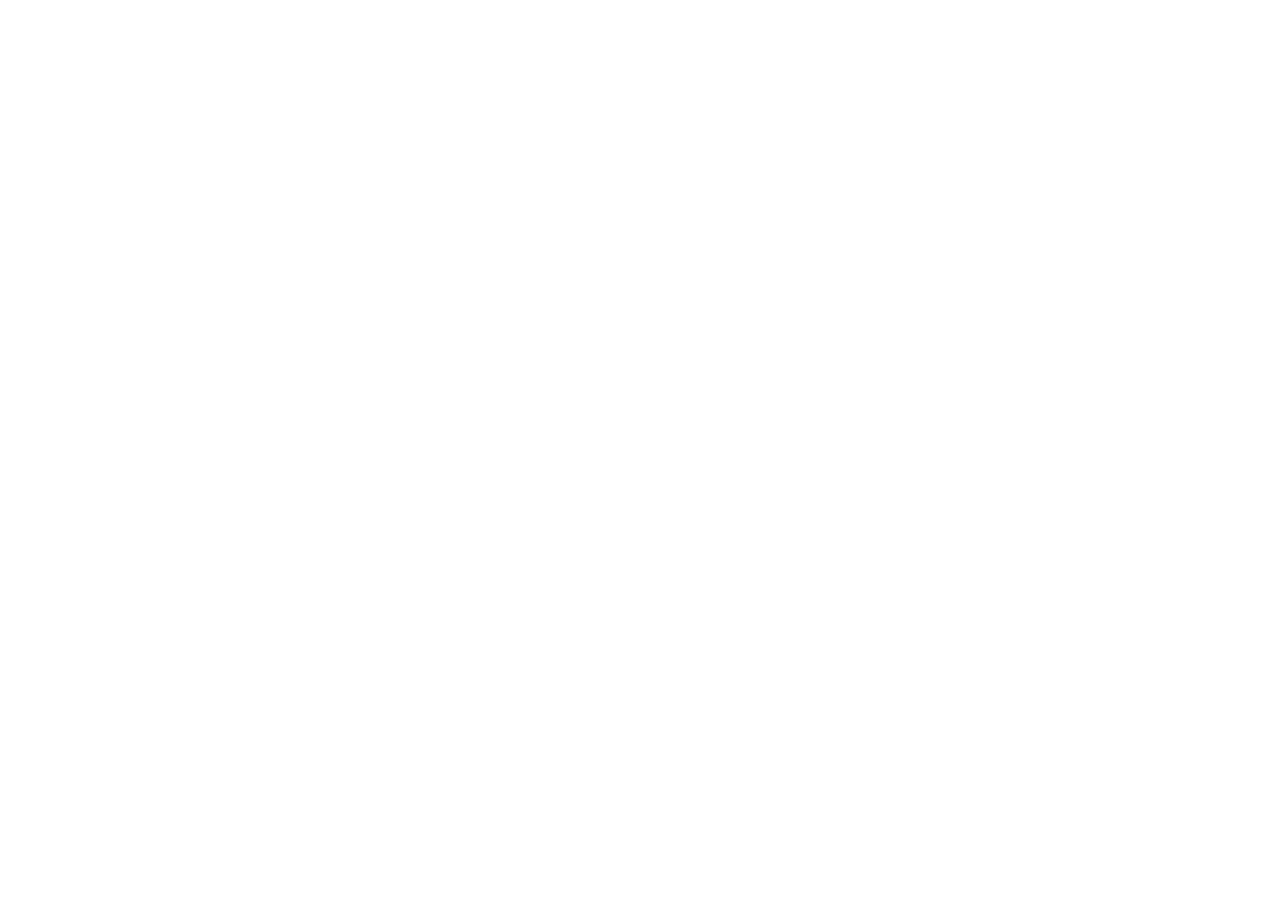
==== ProjetsDépart/1. Quizz/index.html @ 758ea46b "add all projets" ====
<!DOCTYPE html>
<html lang="fr">
<head>
    <meta charset="UTF-8">
    <meta name="viewport" content="width=device-width, initial-scale=1.0">
    <title>Quizz JS</title>
    <link rel="stylesheet" href="style.css">
    <link href="https://fonts.googleapis.com/css2?family=Russo+One&display=swap" rel="stylesheet">
</head>
<body>
    



    <script src="app.js"></script>
</body>
</html>
---- ProjetsDépart/1. Quizz/style.css ----
*, ::before, ::after {
    box-sizing: border-box;
    margin: 0;
    padding: 0;
}

body {
    font-family: Arial, Helvetica, sans-serif;
}
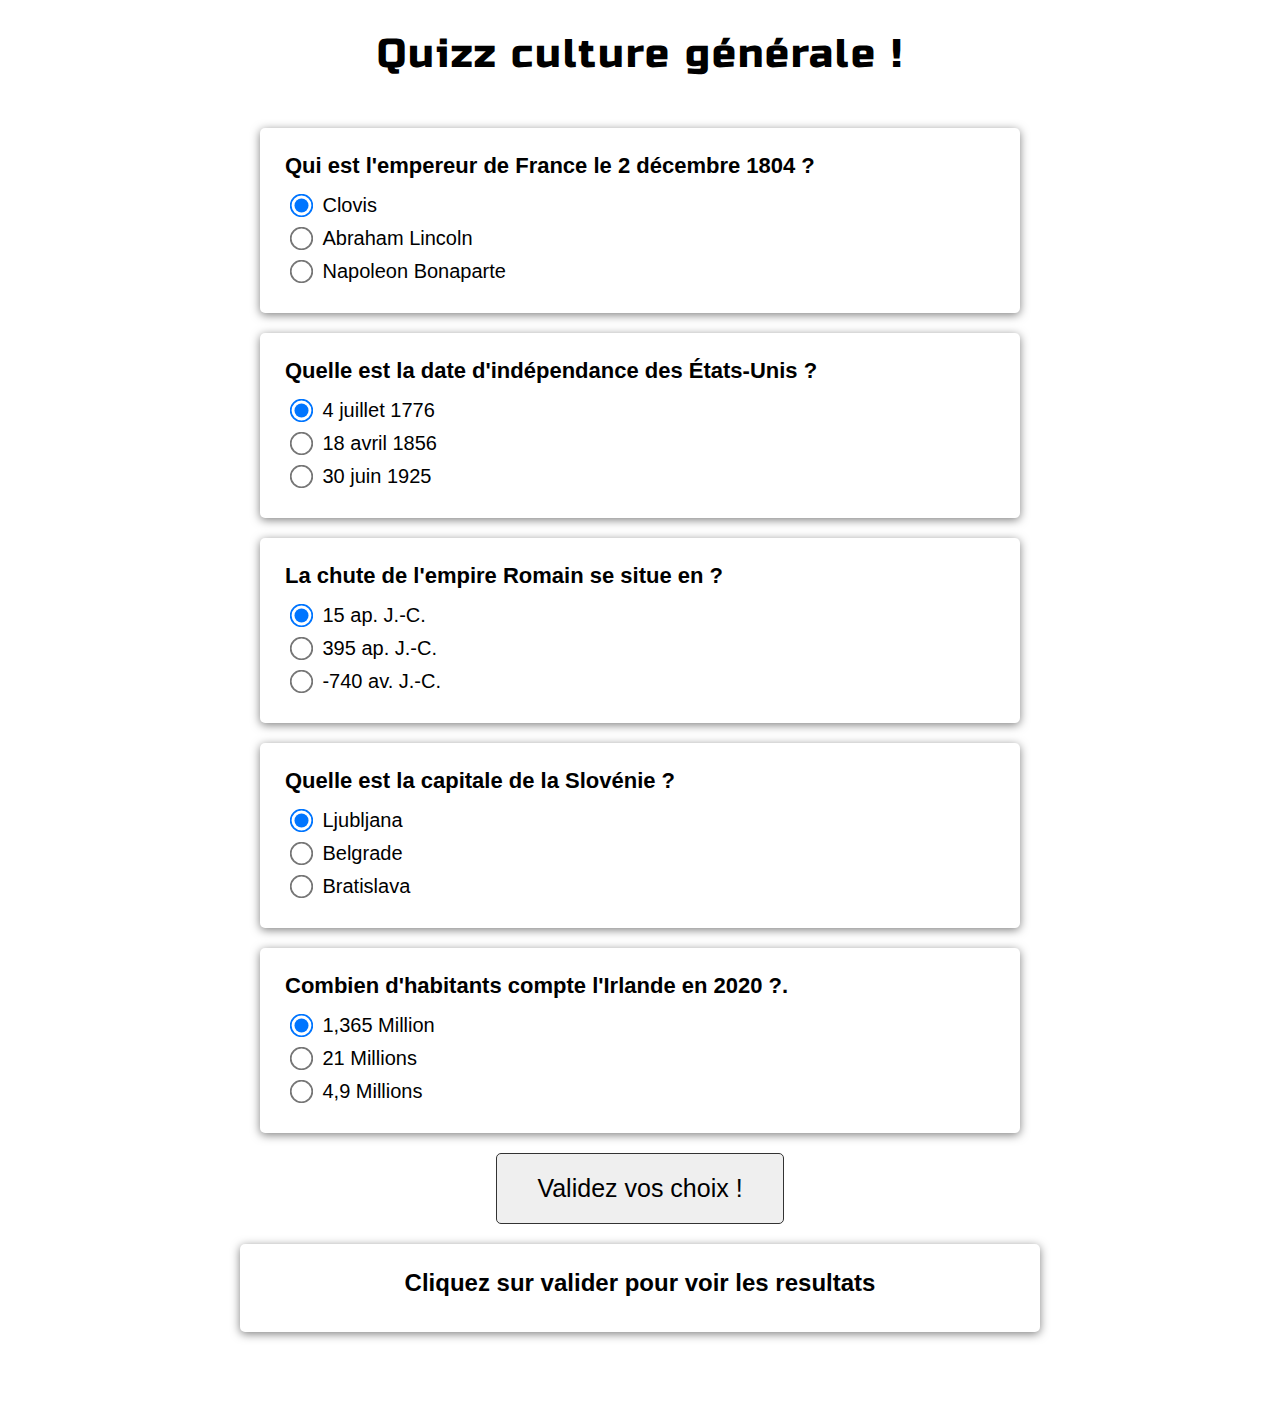
==== commit 8c9bfbcf: "show results" ====
--- a/ProjetsDépart/1. Quizz/index.html
+++ b/ProjetsDépart/1. Quizz/index.html
@@ -1,5 +1,6 @@
 <!DOCTYPE html>
 <html lang="fr">
+
 <head>
     <meta charset="UTF-8">
     <meta name="viewport" content="width=device-width, initial-scale=1.0">
@@ -7,11 +8,125 @@
     <link rel="stylesheet" href="style.css">
     <link href="https://fonts.googleapis.com/css2?family=Russo+One&display=swap" rel="stylesheet">
 </head>
+
 <body>
+
+    <h1> Quizz culture générale !</h1>
+
+    <div class="container-global">
+
+        <form class="form-quizz">
+
+            <div class="question-block">
+                <h4>Qui est l'empereur de France le 2 décembre 1804 ? </h4>
+                
+                <div>
+                    <input type="radio" id="Clovis" name="q1" value="a"checked>
+                    <label for="Clovis">Clovis</label>
+                </div>
+                
+                <div>
+                    <input type="radio" id="Lincoln" name="q1" value="b">
+                    <label for="Lincoln">Abraham Lincoln</label>
+                </div>
+                
+                <div>
+                    <input type="radio" id="Bonaparte" name="q1" value="c">
+                    <label for="Bonaparte">Napoleon Bonaparte</label>
+                </div>
+            </div>
     
+            <div class="question-block">
+                <h4>Quelle est la date d'indépendance des États-Unis ?</h4>
+                <div>
+                    <input type="radio" id="date1" name="q2" value="a" checked>
+                    <label for="date1">4 juillet 1776</label>
+                </div>
+                
+                <div>
+                    <input type="radio" id="date2" name="q2" value="b">
+                    <label for="date2">18 avril 1856</label>
+                </div>
+                
+                <div>
+                    <input type="radio" id="date3" name="q2" value="c">
+                    <label for="date3">30 juin 1925</label>
+                </div>
+            </div>
+    
+            <div class="question-block">
+                <h4>La chute de l'empire Romain se situe en ?</h4>
+                <div>
+                    <input type="radio" id="date4" name="q3" value="a" checked>
+                    <label for="date4">15 ap. J.-C.</label>
+                </div>
+                
+                <div>
+                    <input type="radio" id="date5" name="q3" value="b">
+                    <label for="date5">395 ap. J.-C.</label>
+                </div>
+                
+                <div>
+                    <input type="radio" id="date6" name="q3" value="c">
+                    <label for="date6">-740 av. J.-C.</label>
+                </div>
+            </div>
+    
+    
+            <div class="question-block">
+                <h4>Quelle est la capitale de la Slovénie ?</h4>
+    
+                <div>
+                    <input type="radio" id="Ljubljana" name="q4" value="a" checked>
+                    <label for="Ljubljana">Ljubljana</label>
+                </div>
+                
+                <div>
+                    <input type="radio" id="Belgrade" name="q4" value="b">
+                    <label for="Belgrade">Belgrade</label>
+                </div>
+                
+                <div>
+                    <input type="radio" id="Bratislava" name="q4" value="c">
+                    <label for="Bratislava">Bratislava</label>
+                </div>
+            </div>
+    
+    
+            <div class="question-block">
+                <h4>Combien d'habitants compte l'Irlande en 2020 ?.</h4>
+                <div>
+                    <input type="radio" id="m1" name="q5" value="a"
+                        checked>
+                    <label for="m1">1,365 Million</label>
+                </div>
+                
+                <div>
+                    <input type="radio" id="m2" name="q5" value="b">
+                    <label for="m2">21 Millions</label>
+                </div>
+                
+                <div>
+                    <input type="radio" id="m3" name="q5" value="c">
+                    <label for="m3">4,9 Millions</label>
+                </div>
+            </div>
+    
+            <button type="submit">Validez vos choix !</button>
 
+        </form>
 
+<div class="resultats">
+    <h2>Cliquez sur valider pour voir les resultats</h2>
+    <p class="aide"></p>
+    <p class="note"></p>
+</div>
+
+    </div>
+
+    <!-- <button class="change" type="button">changer la couleur</button> -->
 
     <script src="app.js"></script>
 </body>
+
 </html>--- a/ProjetsDépart/1. Quizz/style.css
+++ b/ProjetsDépart/1. Quizz/style.css
@@ -7,3 +7,98 @@
 body {
     font-family: Arial, Helvetica, sans-serif;
 }
+
+h1 {
+    font-family: Russo One, Arial;
+    font-weight: lighter;
+    letter-spacing: 2px;
+    text-align: center;
+    padding: 30px 0; 
+    font-size: 40px;
+}
+
+.container-global {
+    width: 70%;
+    max-width: 800px;
+    margin: 0 auto;
+    height: auto;
+   
+}
+.question-block {
+    padding: 15px 25px 25px;
+    margin: 20px;
+    border-radius: 5px;
+    /* O = x , 2px = y , 10px : opacité */
+    box-shadow: 0 2px 10px rgba(0,0,0,0.5);
+}
+
+.question-block h4 {
+    padding: 10px 0;
+    font-size: 22px;
+}
+
+.question-block label {
+    font-size: 20px;
+}
+
+.question-block input[type='radio'] {
+    transform: scale(1.8);
+    margin: 10px;
+}
+
+.resultats {
+    padding: 25px;
+    margin: 10px 0px 70px;
+    border-radius: 5px;
+    box-shadow: 0 2px 10px rgba(0,0,0,0.5);
+}
+.resultats h2 {
+    text-align: center;
+}
+.aide {
+    text-align: center;
+    font-size: 20px;
+    margin-top: 10px;
+}
+.note {
+    text-align: center;
+    font-size: 25px;
+    margin-top: 10px;
+}
+
+form button {
+    border: none;
+    outline: none;
+    border: 1px solid #333;
+    border-radius: 5px;
+    display: block;
+    margin: 20px auto;
+    padding: 20px 40px;
+    cursor: pointer;
+    font-size: 25px;
+    transition: background-color 0.2s ease-in-out;
+}
+
+form button:hover {
+    background-color: lightblue;
+}
+
+.echec {
+    animation: echec 0.3s ease-in-out;
+}
+
+/* paramétrage de l'animation echec */
+@keyframes echec {
+    0% {
+        transform: translateX(0px);
+    }
+    33% {
+        transform: translateX(5px);
+    }
+    66% {
+        transform: translateX(-5px);
+    }
+    100% {
+        transform: translateX(0px);
+    }
+}